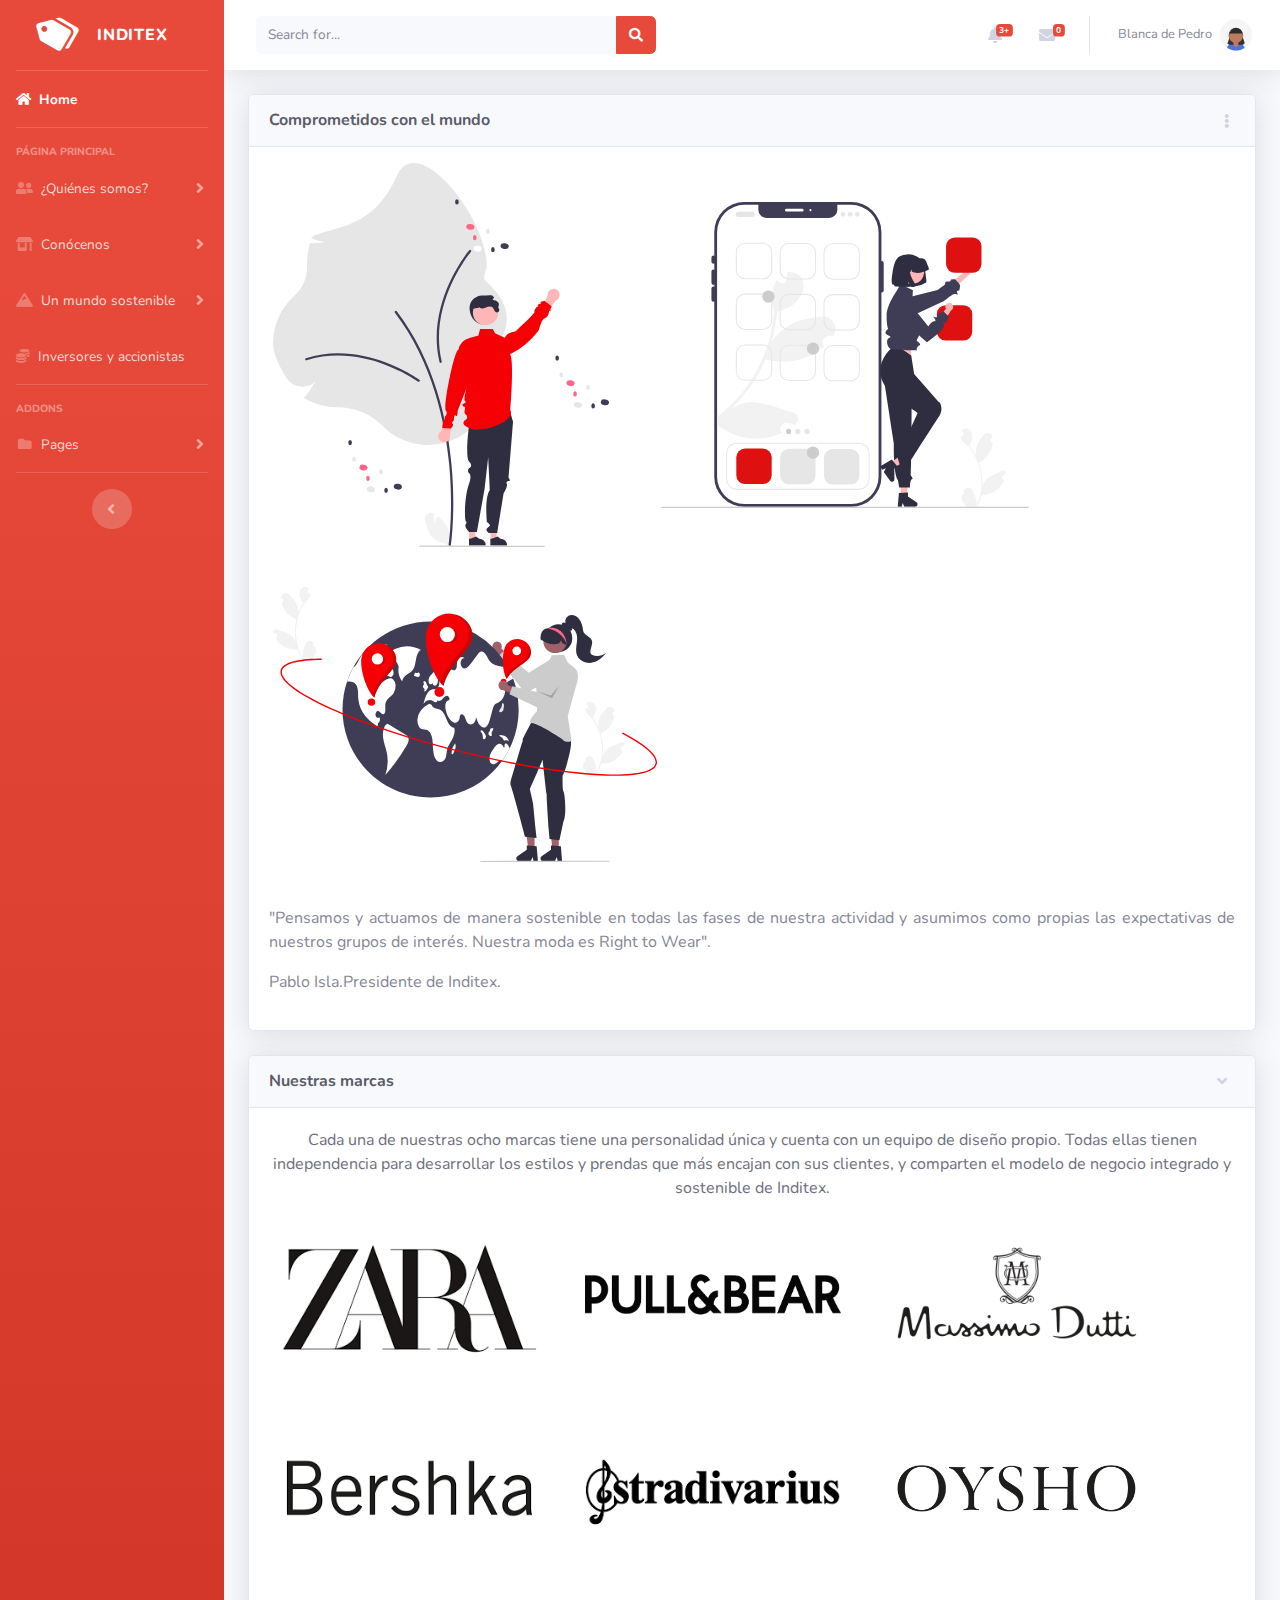
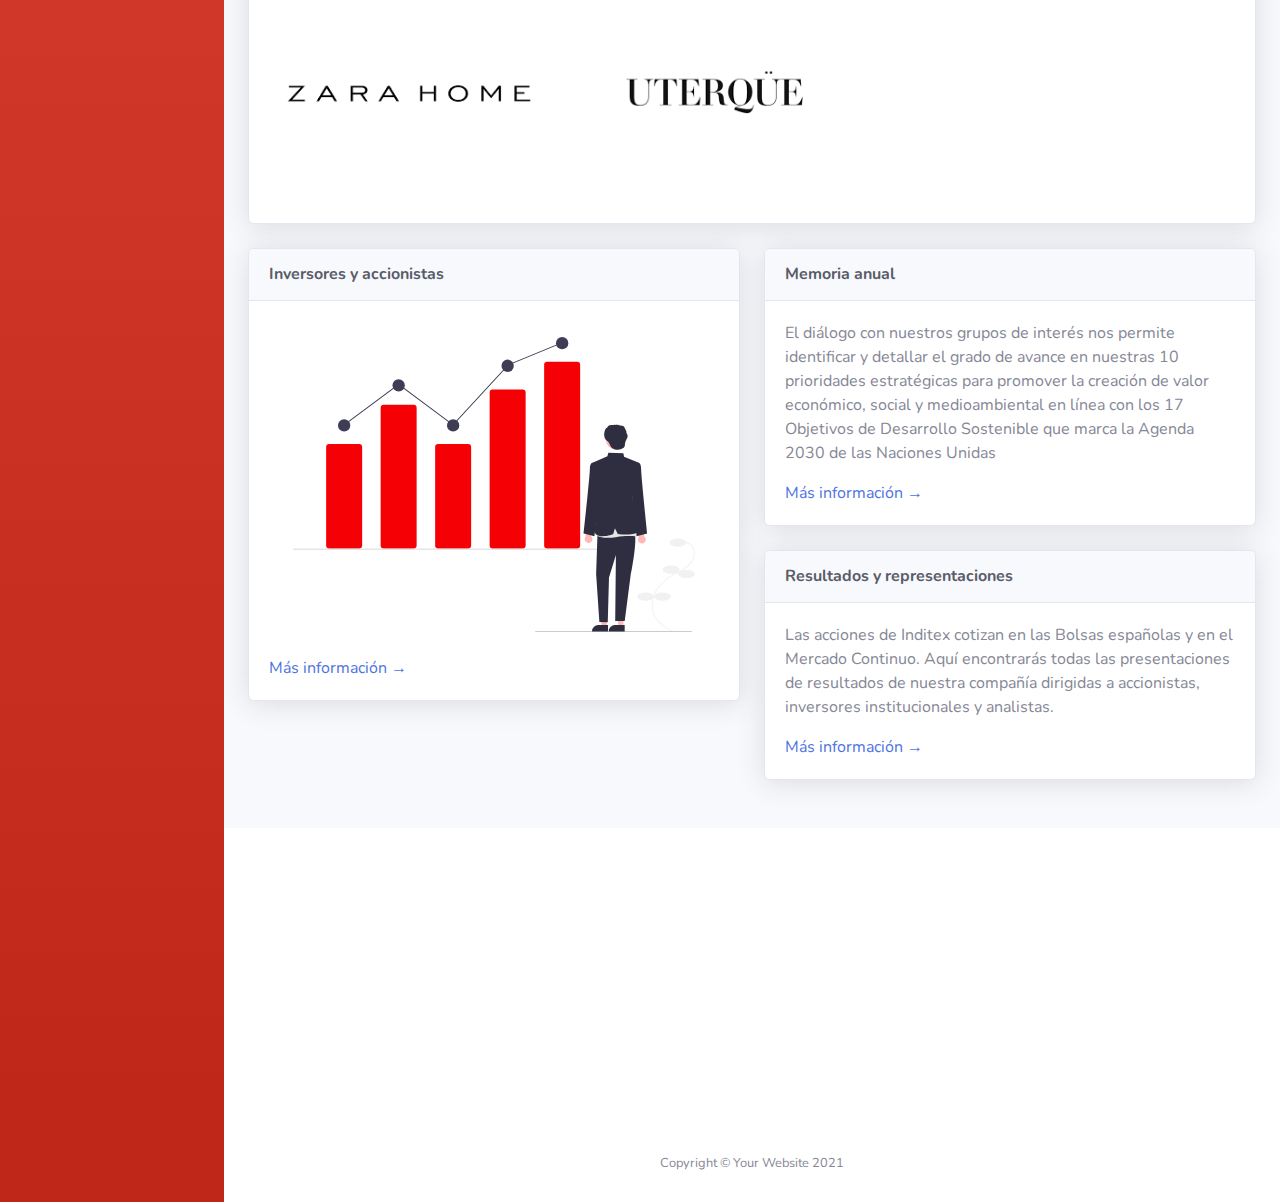
==== index.html @ 854349e2 "Practica 3 css" ====
<!DOCTYPE html>
<html lang="en">

<head>

    <meta charset="utf-8">
    <meta http-equiv="X-UA-Compatible" content="IE=edge">
    <meta name="viewport" content="width=device-width, initial-scale=1, shrink-to-fit=no">
    <meta name="description" content="">
    <meta name="author" content="">

    <title>Blana de Pedro ~ Inditex</title>
    <link rel="shortcut icon" type="image/x-icon" href="img/favicon.ico">

    <!-- Custom fonts for this template-->
    <link href="vendor/fontawesome-free/css/all.min.css" rel="stylesheet" type="text/css">
    <link
        href="https://fonts.googleapis.com/css?family=Nunito:200,200i,300,300i,400,400i,600,600i,700,700i,800,800i,900,900i"
        rel="stylesheet">

    <!-- Custom styles for this template-->
    <link href="css/sb-admin-2.min.css" rel="stylesheet">

</head>

<body id="page-top">

    <!-- Page Wrapper -->
    <div id="wrapper">

        <!-- Sidebar -->
        <ul class="navbar-nav bg-gradient-danger sidebar sidebar-dark accordion" id="accordionSidebar">

            <!-- Sidebar - Brand -->
            <a class="sidebar-brand d-flex align-items-center justify-content-center" href="index.html">
                <div class="sidebar-brand-icon rotate-n-15">
                    <i class="fas fa-tags"></i>
                </div>
                <div class="sidebar-brand-text mx-3">Inditex</div>
            </a>

            <!-- Divider -->
            <hr class="sidebar-divider my-0">

            <!-- Nav Item - Dashboard -->
            <li class="nav-item active">
                <a class="nav-link" href="index.html">
                    <i class="fas fa-home"></i>
                    <span>Home</span></a>
            </li>

            <!-- Divider -->
            <hr class="sidebar-divider">

            <!-- Heading -->
            <div class="sidebar-heading">
                Página principal
            </div>

            <!-- Nav Item - ¿Quiénes somos? Menu -->
            <li class="nav-item">
                <a class="nav-link collapsed" href="#" data-toggle="collapse" data-target="#collapseOne"
                    aria-expanded="true" aria-controls="collapseUOne">
                    <i class="fas fa-user-friends"></i>
                    <span>¿Quiénes somos?</span>
                </a>
                <div id="collapseOne" class="collapse" aria-labelledby="headingOne"
                    data-parent="#accordionSidebar">
                    <div class="bg-white py-2 collapse-inner rounded">
                        <a class="collapse-item" href="inditex-en-el-mundo.html">Inditex en el mundo</a>
                        <a class="collapse-item" href="consejo-de-administracion.html">Consejo de administración</a>
                        <a class="collapse-item" href="nuestra-historia.html">Nuestra historia</a>
                    </div>
                </div>
            </li>

            <!-- Nav Item - Pages Grupos de la marca Menu -->
            <!-- Uterqüe, Massimo Dutti, Zara, Stradivarius, Pull & Bear, Bershka, Oysho, Zara Home -->
            <li class="nav-item">
                <a class="nav-link collapsed" href="#" data-toggle="collapse" data-target="#collapseTwo"
                    aria-expanded="true" aria-controls="collapseTwo">
                    <i class="fas fa-store-alt"></i>
                    <span>Conócenos</span>
                </a>
                <div id="collapseTwo" class="collapse" aria-labelledby="headingTwo" data-parent="#accordionSidebar">
                    <div class="bg-white py-2 collapse-inner rounded">
                        <h6 class="collapse-header">Grupos de la marca:</h6>
                        <a a target="_blank" class="collapse-item" href="https://www.uterque.com/">Uterqüe</a>
                        <a a target="_blank" class="collapse-item" href="https://www.massimodutti.com/es">Massimo Dutti</a>
                        <a a target="_blank"class="collapse-item" href="https://www.zara.com/es/">Zara</a>
                        <a a target="_blank"class="collapse-item" href="https://www.stradivarius.com/es/">Stradivarius</a>
                        <a a target="_blank" class="collapse-item" href="https://www.pullandbear.com/es/">Pull & Bear</a>
                        <a a target="_blank" class="collapse-item" href="https://www.bershka.com/es/">Bershka</a>
                        <a a target="_blank"class="collapse-item" href="https://www.oysho.com/es/">Oysho</a>
                        <a a target="_blank" class="collapse-item" href="https://www.zarahome.com/es/">Zara Home</a>
                    </div>
                </div>
            </li>

            <!-- Nav Item - Por un mundo sostenible Menu -->
            <li class="nav-item">
                <a class="nav-link collapsed" href="#" data-toggle="collapse" data-target="#collapseThree"
                    aria-expanded="true" aria-controls="collapseThree">
                    <i class="fas fa-mountain"></i>
                    <span>Un mundo sostenible</span>
                </a>
                <div id="collapseThree" class="collapse" aria-labelledby="headingThree"
                    data-parent="#accordionSidebar">
                    <div class="bg-white py-2 collapse-inner rounded">
                        <h6 class="collapse-header">Comprometidos:</h6>
                        <a class="collapse-item" href="con-las-personas.html">Con las personas</a>
                        <a class="collapse-item" href="con-el-medio-ambiente.html">Con el medio ambiente</a>
                    </div>
                </div>
            </li>

             <!-- Nav Item - Inversores Menu -->
            <li class="nav-item">
                <a class="nav-link" href="inversores-y-accionistas.html">
                    <i class="fas fa-coins"></i>
                    <span>Inversores y accionistas</span></a>
            </li>
           

            <!-- Divider -->
            <hr class="sidebar-divider">

            <!-- Heading -->
            <div class="sidebar-heading">
                Addons
            </div>

            <!-- Nav Item - Pages Collapse Menu -->
            <li class="nav-item">
                <a class="nav-link collapsed" href="#" data-toggle="collapse" data-target="#collapsePages"
                    aria-expanded="true" aria-controls="collapsePages">
                    <i class="fas fa-fw fa-folder"></i>
                    <span>Pages</span>
                </a>
                <div id="collapsePages" class="collapse" aria-labelledby="headingPages" data-parent="#accordionSidebar">
                    <div class="bg-white py-2 collapse-inner rounded">
                        <h6 class="collapse-header">Login Screens:</h6>
                        <a class="collapse-item" href="login.html">Login</a>
                        <a class="collapse-item" href="register.html">Register</a>
                        <a class="collapse-item" href="unete-a-nosotros.html">Únete a nosotros</a>
                    </div>
                </div>
            </li>


            <!-- Divider -->
            <hr class="sidebar-divider d-none d-md-block">

            <!-- Sidebar Toggler (Sidebar) -->
            <div class="text-center d-none d-md-inline">
                <button class="rounded-circle border-0" id="sidebarToggle"></button>
            </div>

        </ul>
        <!-- End of Sidebar -->

        <!-- Content Wrapper -->
        <div id="content-wrapper" class="d-flex flex-column">

            <!-- Main Content -->
            <div id="content">

                <!-- Topbar -->
                <nav class="navbar navbar-expand navbar-light bg-white topbar mb-4 static-top shadow">

                    <!-- Sidebar Toggle (Topbar) -->
                    <button id="sidebarToggleTop" class="btn btn-link d-md-none rounded-circle mr-3">
                        <i class="fa fa-bars"></i>
                    </button>

                    <!-- Topbar Search -->
                    <form
                        class="d-none d-sm-inline-block form-inline mr-auto ml-md-3 my-2 my-md-0 mw-100 navbar-search">
                        <div class="input-group">
                            <input type="text" class="form-control bg-light border-0 small" placeholder="Search for..."
                                aria-label="Search" aria-describedby="basic-addon2">
                            <div class="input-group-append">
                                <button class="btn btn-danger" type="button">
                                    <i class="fas fa-search fa-sm"></i>
                                </button>
                            </div>
                        </div>
                    </form>

                    <!-- Topbar Navbar -->
                    <ul class="navbar-nav ml-auto">

                        <!-- Nav Item - Search Dropdown (Visible Only XS) -->
                        <li class="nav-item dropdown no-arrow d-sm-none">
                            <a class="nav-link dropdown-toggle" href="#" id="searchDropdown" role="button"
                                data-toggle="dropdown" aria-haspopup="true" aria-expanded="false">
                                <i class="fas fa-search fa-fw"></i>
                            </a>
                            <!-- Dropdown - Messages -->
                            <div class="dropdown-menu dropdown-menu-right p-3 shadow animated--grow-in"
                                aria-labelledby="searchDropdown">
                                <form class="form-inline mr-auto w-100 navbar-search">
                                    <div class="input-group">
                                        <input type="text" class="form-control bg-light border-0 small"
                                            placeholder="Search for..." aria-label="Search"
                                            aria-describedby="basic-addon2">
                                        <div class="input-group-append">
                                            <button class="btn btn-primary" type="button">
                                                <i class="fas fa-search fa-sm"></i>
                                            </button>
                                        </div>
                                    </div>
                                </form>
                            </div>
                        </li>

                        <!-- Nav Item - Alerts -->
                        <li class="nav-item dropdown no-arrow mx-1">
                            <a class="nav-link dropdown-toggle" href="#" id="alertsDropdown" role="button"
                                data-toggle="dropdown" aria-haspopup="true" aria-expanded="false">
                                <i class="fas fa-bell fa-fw"></i>
                                <!-- Counter - Alerts -->
                                <span class="badge badge-danger badge-counter">3+</span>
                            </a>
                            <!-- Dropdown - Alerts -->
                            <div class="dropdown-list dropdown-menu dropdown-menu-right shadow animated--grow-in"
                                aria-labelledby="alertsDropdown">
                                <h6 class="dropdown-header">
                                    Alerts Center
                                </h6>
                                <a class="dropdown-item d-flex align-items-center" href="#">
                                    <div class="mr-3">
                                        <div class="icon-circle bg-secondary">
                                            <i class="fas fa-file-alt text-white"></i>
                                        </div>
                                    </div>
                                    <div>
                                        <div class="small text-gray-500">Enero 6, 2021</div>
                                        <span class="font-weight-bold">Tiene un mensaje nuevo</span>
                                    </div>
                                </a>
                                <a class="dropdown-item d-flex align-items-center" href="#">
                                    <div class="mr-3">
                                        <div class="icon-circle bg-secondary">
                                            <i class="fas fa-donate text-white"></i>
                                        </div>
                                    </div>
                                    <div>
                                        <div class="small text-gray-500">Enero 10, 2019</div>
                                        Tiene un mensaje nuevo
                                    </div>
                                </a>
                                <a class="dropdown-item d-flex align-items-center" href="#">
                                    <div class="mr-3">
                                        <div class="icon-circle bg-secondary">
                                            <i class="fas fa-exclamation-triangle text-white"></i>
                                        </div>
                                    </div>
                                    <div>
                                        <div class="small text-gray-500">Enero 16, 2019</div>
                                        Tiene un mensaje nuevo
                                    </div>
                                </a>
                                <a class="dropdown-item text-center small text-gray-500" href="#">Show All Alerts</a>
                            </div>
                        </li>

                        <!-- Nav Item - Messages -->
                        <li class="nav-item dropdown no-arrow mx-1">
                            <a class="nav-link dropdown-toggle" href="#" id="messagesDropdown" role="button"
                                data-toggle="dropdown" aria-haspopup="true" aria-expanded="false">
                                <i class="fas fa-envelope fa-fw"></i>
                                <!-- Counter - Messages -->
                                <span class="badge badge-danger badge-counter">0</span>
                            </a>
                            <!-- Dropdown - Messages -->
                            <div class="dropdown-list dropdown-menu dropdown-menu-right shadow animated--grow-in"
                                aria-labelledby="messagesDropdown">
                                <h6 class="dropdown-header">
                                    Message Center
                                </h6>
                                <a class="dropdown-item text-center small text-gray-500" href="#">Leer mensajes anteriores</a>
                            </div>
                        </li>

                        <div class="topbar-divider d-none d-sm-block"></div>

                        <!-- Nav Item - User Information -->
                        <li class="nav-item dropdown no-arrow">
                            <a class="nav-link dropdown-toggle" href="#" id="userDropdown" role="button"
                                data-toggle="dropdown" aria-haspopup="true" aria-expanded="false">
                                <span class="mr-2 d-none d-lg-inline text-gray-600 small">Blanca de Pedro</span>
                                <img class="img-profile rounded-circle"
                                    src="img/undraw_profile_1.svg">
                            </a>
                            <!-- Dropdown - User Information -->
                            <div class="dropdown-menu dropdown-menu-right shadow animated--grow-in"
                                aria-labelledby="userDropdown">
                                <a class="dropdown-item" href="#">
                                    <i class="fas fa-user fa-sm fa-fw mr-2 text-gray-400"></i>
                                    Profile
                                </a>
                                <a class="dropdown-item" href="#">
                                    <i class="fas fa-cogs fa-sm fa-fw mr-2 text-gray-400"></i>
                                    Settings
                                </a>
                                <a class="dropdown-item" href="#">
                                    <i class="fas fa-list fa-sm fa-fw mr-2 text-gray-400"></i>
                                    Activity Log
                                </a>
                                <div class="dropdown-divider"></div>
                                <a class="dropdown-item" href="#" data-toggle="modal" data-target="#logoutModal">
                                    <i class="fas fa-sign-out-alt fa-sm fa-fw mr-2 text-gray-400"></i>
                                    Logout
                                </a>
                            </div>
                        </li>

                    </ul>

                </nav>
                <!-- End of Topbar -->

                <!-- Begin Page Content -->
                <div class="container-fluid">

                    <!-- Content Row -->
                    <div class="row">
                        <!-- Area Chart --> <!-- Comprometidos con el mundo -->
                        <div class="col-xl-12 col-lg-7">
                            <div class="card shadow mb-4">
                                <!-- Card Header - Dropdown -->
                                <div class="card-header py-3 d-flex flex-row align-items-center justify-content-between">
                                    <h6 class="m-0 font-weight-bold text-dark">Comprometidos con el mundo</h6>
                                    <div class="dropdown no-arrow">
                                        <a class="dropdown-toggle" href="#" role="button" id="dropdownMenuLink"
                                            data-toggle="dropdown" aria-haspopup="true" aria-expanded="false">
                                            <i class="fas fa-ellipsis-v fa-sm fa-fw text-gray-400"></i>
                                        </a>
                                        <div class="dropdown-menu dropdown-menu-right shadow animated--fade-in"
                                            aria-labelledby="dropdownMenuLink">
                                            <div class="dropdown-header">Dropdown Header:</div>
                                            <a class="dropdown-item" href="con-las-personas.html">Con las personas</a>
                                            <a class="dropdown-item" href="con-el-medio-ambiente.html">Con el medio ambiente</a>
                                        </div>
                                    </div>
                                </div>
                                <!-- Card Body -->
                                <div>
                                    <span clas="align-content-center">
                                        <img class="img-fluid px-3 px-sm-4 mt-3 mb-4 align-content-center" style="width: 24rem;"
                                            src="img/undraw_welcoming_re_x0qo.svg" alt="...">
                                        <img class="img-fluid px-3 px-sm-4 mt-3 mb-4 align-content-center" style="width: 26rem;"
                                            src="img/undraw_home_screen_re_640d.svg" alt="...">
                                        <img class="img-fluid px-3 px-sm-4 mt-3 mb-4 align-content-center" style="width: 27rem;"
                                            src="img/undraw_world_re_768g.svg" alt="...">
                                    </span>  
                                </div>                                      
                                <div class="card-body">
                                    <p class="text-justify align-self-center">
                                        "Pensamos y actuamos de manera sostenible en todas las fases de nuestra actividad y asumimos como propias las expectativas de nuestros grupos de interés. Nuestra moda es Right to Wear".
                                    </p>
                                    <p class="text-justify text-left">
                                        Pablo Isla.Presidente de Inditex.
                                    </p>
                                </div>
                                
                            </div>
                        </div>
                    </div>
                    
                    
                    <div class="row">
                        <!-- Area Chart --> <!-- Comprometidos con el mundo -->
                        <div class="col-xl-12 col-lg-7">
                            
            
                                
                                    <div class="card shadow mb-4">
                                       <!-- Card Header - Accordion -->
                                        <a href="#collapseCardExample" class="d-block card-header py-3" data-toggle="collapse"
                                            role="button" aria-expanded="true" aria-controls="collapseCardExample">
                                            <h6 class="m-0 font-weight-bold text-dark">Nuestras marcas</h6>
                                        </a>
                                        <!-- Card Content - Collapse -->
                                        <div class="collapse show" id="collapseCardExample">
                                            <div class="card-body ">
                                                <div class="row brand-logos small-up-2 medium-up-4 align-self-center"> 
                                                    <div class="column" >
                                                        <p class="text-gray-700 text-center text-justify">Cada una de nuestras ocho marcas tiene una personalidad única y cuenta con un equipo de diseño propio. Todas ellas tienen independencia para desarrollar los estilos y prendas que más encajan con sus clientes, y comparten el modelo de negocio integrado y sostenible de Inditex.</p>
                                                    </div>
                                                    <div class="column"> 
                                                        <a href="https://www.zara.com" target="_blank" class="brand-logo">
                                                        <img class="img-fluid px-3 px-sm-4 mt-3 mb-4" style="width: 19rem;"
                                                        src="img/FotosPractica/zara.png" alt="brand logo"></a> 
                                                    </div> 
                                                    <div class="column"> 
                                                        <a href="https://www.pullandbear.com" target="_blank" class="brand-logo">
                                                        <img class="img-fluid px-3 px-sm-4 mt-3 mb-4" style="width: 19rem;"
                                                        src="img/FotosPractica/pull&bear.jpg" alt="brand logo"></a> 
                                                    </div> 
                                                    <div class="column"> 
                                                        <a href="https://www.massimodutti.com" target="_blank" class="brand-logo">
                                                        <img class="img-fluid px-3 px-sm-4 mt-3 mb-4" style="width: 19rem;"
                                                        src="img/FotosPractica/massimodutti.png" alt="brand logo"></a> 
                                                    </div> <div class="column"> 
                                                        <a href="https://www.bershka.com" target="_blank" class="brand-logo">
                                                        <img class="img-fluid px-3 px-sm-4 mt-3 mb-4" style="width: 19rem;"
                                                        src="img/FotosPractica/bershka.png" alt="brand logo"></a> 
                                                    </div> <div class="column"> 
                                                        <a href="https://www.stradivarius.com" target="_blank" class="brand-logo">
                                                        <img class="img-fluid px-3 px-sm-4 mt-3 mb-4" style="width: 19rem;"
                                                        src="img/FotosPractica/stradivarius.png" alt="brand logo"></a> 
                                                    </div> 
                                                    <div class="column"> 
                                                        <a href="https://www.oysho.com" target="_blank" class="brand-logo">
                                                        <img class="img-fluid px-3 px-sm-4 mt-3 mb-4" style="width: 19rem;"
                                                        src="img/FotosPractica/oysho.png" alt="brand logo"></a> 
                                                    </div> 
                                                    <div class="column align-content-center"> 
                                                        <a href="https://www.zarahome.com" target="_blank" class="brand-logo">
                                                        <img class="img-fluid px-3 px-sm-4 mt-3 mb-4" style="width: 19rem;" 
                                                        src="img/FotosPractica/zarahome.png" alt="brand logo"></a> 
                                                    </div> 
                                                    <div class="column align-content-center"> 
                                                        <a href="https://www.uterque.com" target="_blank" class="brand-logo">
                                                        <img class="img-fluid px-3 px-sm-4 mt-3 mb-4" style="width: 19rem;" 
                                                        src="img/FotosPractica/uterque.png" alt="brand logo"></a> 
                                                    </div> 
                                                </div>
                                            </div>
                                        </div>
                                    </div>
                                
                            
                        </div>
                    </div>


                    <!-- Content Row -->
                    <div class="row">

                        <!-- Content Column -->
                        <div class="col-lg-6 mb-4">

                            <!-- Illustrations -->
                            <div class="card shadow mb-4">
                                <div class="card-header py-3">
                                    <h6 class="m-0 font-weight-bold text-dark">Inversores y accionistas</h6>
                                </div>
                                <div class="card-body">
                                    <div class="text-center">
                                        <img class="img-fluid px-3 px-sm-4 mt-3 mb-4" style="width: 31rem;"
                                            src="img/undraw_investing_re_bov7.svg" alt="...">
                                    </div>
                                    <a target="_blank" rel="nofollow" href="#">Más información &rarr;</a>
                                </div>
                            </div>

                        </div>

                        <div class="col-lg-6 mb-4">


                            <!-- Approach -->
                            <div class="card shadow mb-4">
                                <div class="card-header py-3">
                                    <h6 class="m-0 font-weight-bold text-dark">Memoria anual</h6>
                                </div>
                                <div class="card-body">
                                    <p>El diálogo con nuestros grupos de interés nos permite identificar y detallar el grado de avance en nuestras 10 prioridades estratégicas para promover la creación de valor económico, social y medioambiental en línea con los 17 Objetivos de Desarrollo Sostenible que marca la Agenda 2030 de las Naciones Unidas
                                    </p>
                                    <a target="_blank" rel="nofollow" href="https://static.inditex.com/annual_report_2020/">Más información &rarr;</a>
                                </div>
                            </div>

                             <!-- Approach 2 -->
                            <div class="card shadow mb-4">
                                <div class="card-header py-3">
                                    <h6 class="m-0 font-weight-bold text-dark">Resultados y representaciones</h6>
                                </div>
                                <div class="card-body">
                                    <p>Las acciones de Inditex cotizan en las Bolsas españolas y en el Mercado Continuo. Aquí encontrarás todas las presentaciones de resultados de nuestra compañía dirigidas a accionistas, inversores institucionales y analistas.</p>
                                    <a target="_blank" rel="nofollow" href="https://www.inditex.com/inversores/relacion-con-inversores/resultados-y-presentaciones">Más información &rarr;</a>
                                </div>
                            </div>

                        </div>
                    </div>

                </div>
                <!-- /.container-fluid -->

            </div>
            <!-- End of Main Content -->

            <!-- Footer -->
            <footer class="sticky-footer bg-white">
                <div class="container my-auto">
                    <iframe src="https://maps.google.com/maps?q=arteijo,%20sede%20inditex&t=&z=13&ie=UTF8&iwloc=&output=embed" frameborder="0" style="border:0; width: 100%; height: 290px;" allowfullscreen=""></iframe>
                    <div class="copyright text-center my-auto">
                        <span>Copyright &copy; Your Website 2021</span>
                    </div>
                </div>
            </footer>
            <!-- End of Footer -->

        </div>
        <!-- End of Content Wrapper -->

    </div>
    <!-- End of Page Wrapper -->

    <!-- Scroll to Top Button-->
    <a class="scroll-to-top rounded" href="#page-top">
        <i class="fas fa-angle-up"></i>
    </a>

    <!-- Logout Modal-->
    <div class="modal fade" id="logoutModal" tabindex="-1" role="dialog" aria-labelledby="exampleModalLabel"
        aria-hidden="true">
        <div class="modal-dialog" role="document">
            <div class="modal-content">
                <div class="modal-header">
                    <h5 class="modal-title" id="exampleModalLabel">Ready to Leave?</h5>
                    <button class="close" type="button" data-dismiss="modal" aria-label="Close">
                        <span aria-hidden="true">×</span>
                    </button>
                </div>
                <div class="modal-body">Select "Logout" below if you are ready to end your current session.</div>
                <div class="modal-footer">
                    <button class="btn btn-secondary" type="button" data-dismiss="modal">Cancel</button>
                    <a class="btn btn-primary" href="login.html">Logout</a>
                </div>
            </div>
        </div>
    </div>

    <!-- Bootstrap core JavaScript-->
    <script src="vendor/jquery/jquery.min.js"></script>
    <script src="vendor/bootstrap/js/bootstrap.bundle.min.js"></script>

    <!-- Core plugin JavaScript-->
    <script src="vendor/jquery-easing/jquery.easing.min.js"></script>

    <!-- Custom scripts for all pages-->
    <script src="js/sb-admin-2.min.js"></script>

    <!-- Page level plugins -->
    <script src="vendor/chart.js/Chart.min.js"></script>

    <!-- Page level custom scripts -->
    <script src="js/demo/chart-bar-demo.js"></script>
    <script src="js/demo/chart-pie-demo.js"></script>

</body>

</html>
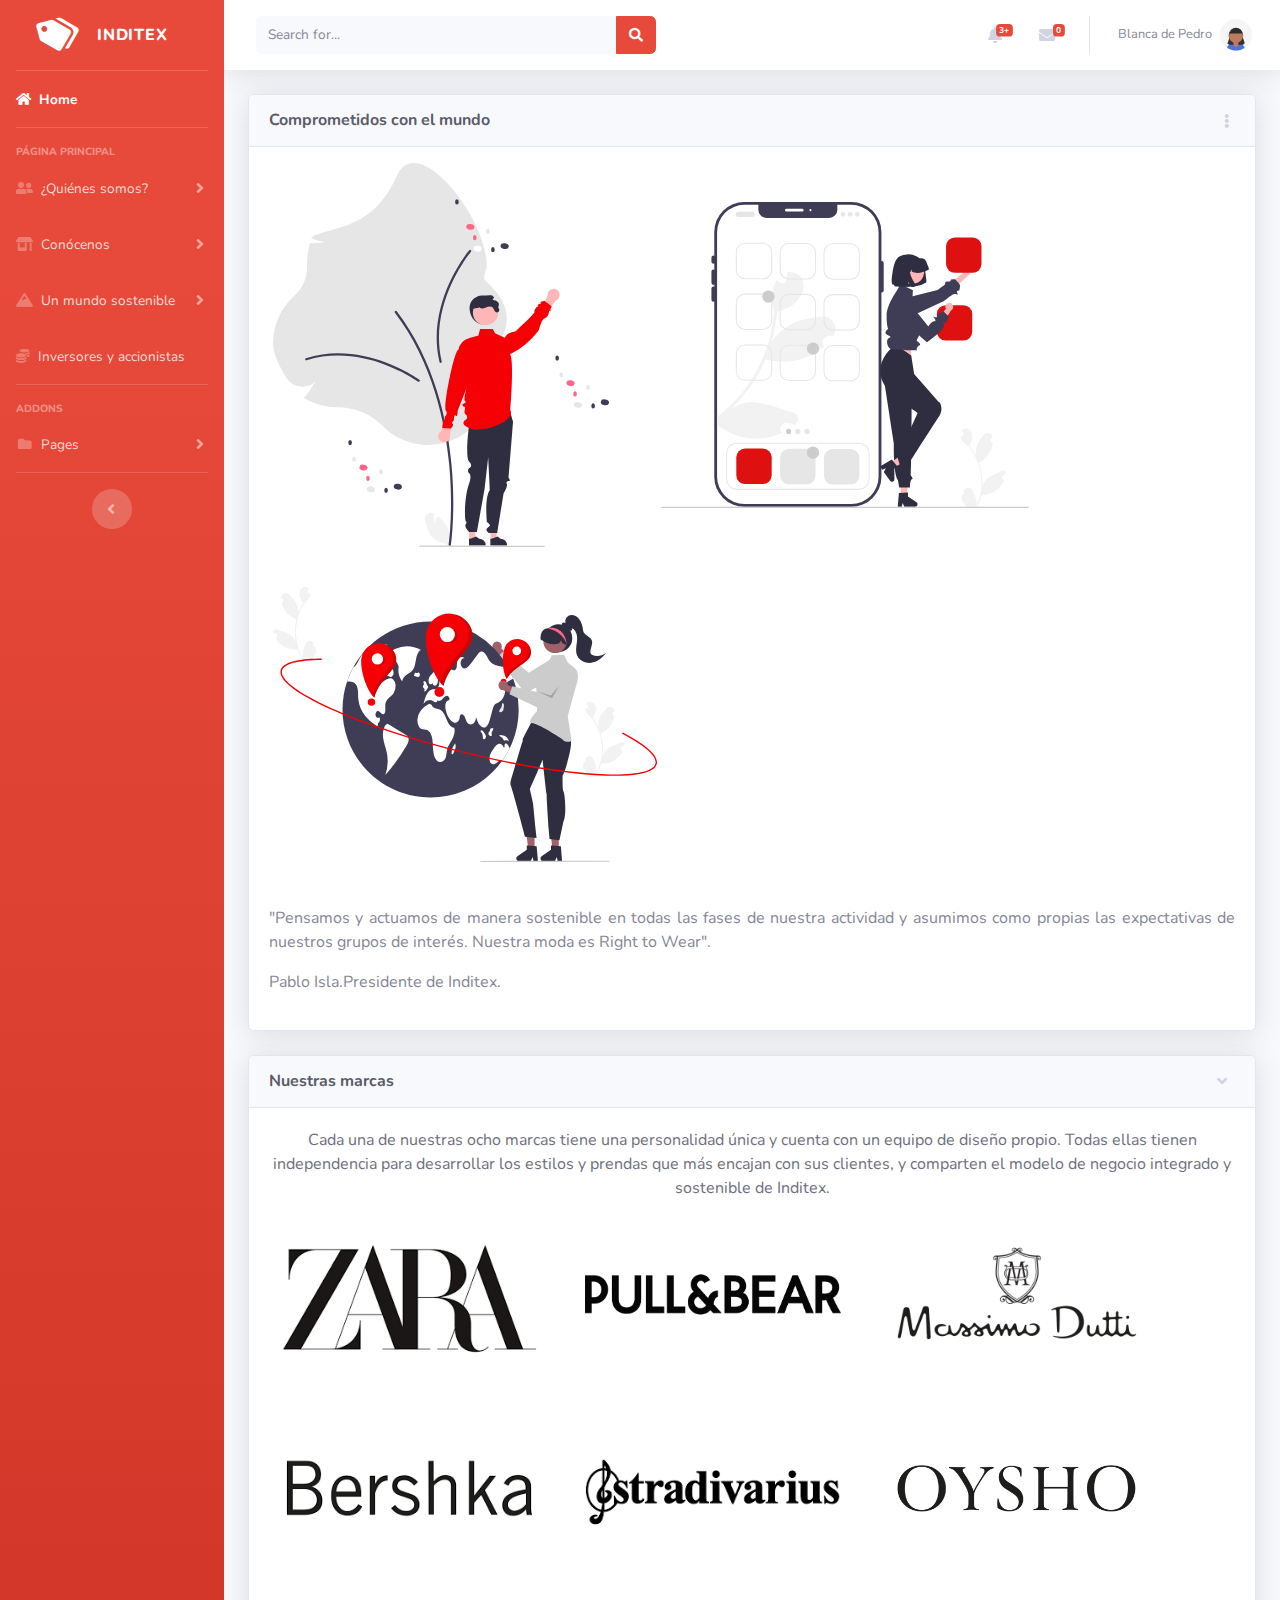
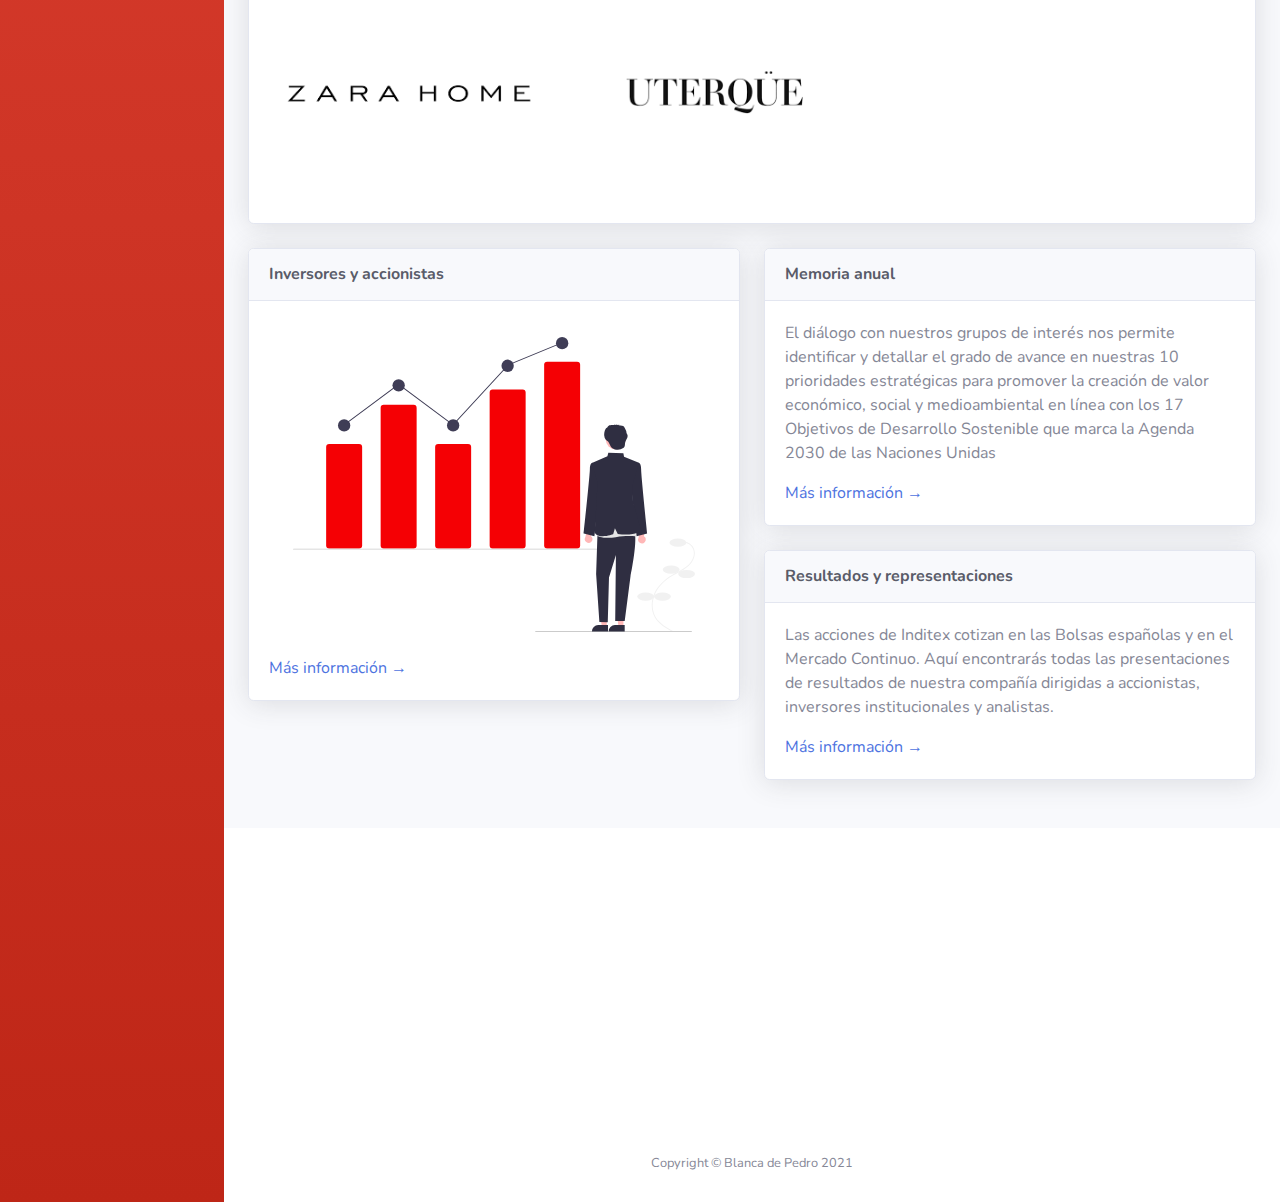
==== commit 529826a6: "10-02-22" ====
--- a/index.html
+++ b/index.html
@@ -9,7 +9,7 @@
     <meta name="description" content="">
     <meta name="author" content="">
 
-    <title>Blana de Pedro ~ Inditex</title>
+    <title>Blanca de Pedro ~ Inditex</title>
     <link rel="shortcut icon" type="image/x-icon" href="img/favicon.ico">
 
     <!-- Custom fonts for this template-->
@@ -453,7 +453,7 @@
                                         <img class="img-fluid px-3 px-sm-4 mt-3 mb-4" style="width: 31rem;"
                                             src="img/undraw_investing_re_bov7.svg" alt="...">
                                     </div>
-                                    <a target="_blank" rel="nofollow" href="#">Más información &rarr;</a>
+                                    <a target="_blank" rel="nofollow" href="inversores-y-accionistas.html">Más información &rarr;</a>
                                 </div>
                             </div>
 
@@ -499,7 +499,7 @@
                 <div class="container my-auto">
                     <iframe src="https://maps.google.com/maps?q=arteijo,%20sede%20inditex&t=&z=13&ie=UTF8&iwloc=&output=embed" frameborder="0" style="border:0; width: 100%; height: 290px;" allowfullscreen=""></iframe>
                     <div class="copyright text-center my-auto">
-                        <span>Copyright &copy; Your Website 2021</span>
+                        <span>Copyright &copy; Blanca de Pedro 2021</span>
                     </div>
                 </div>
             </footer>
